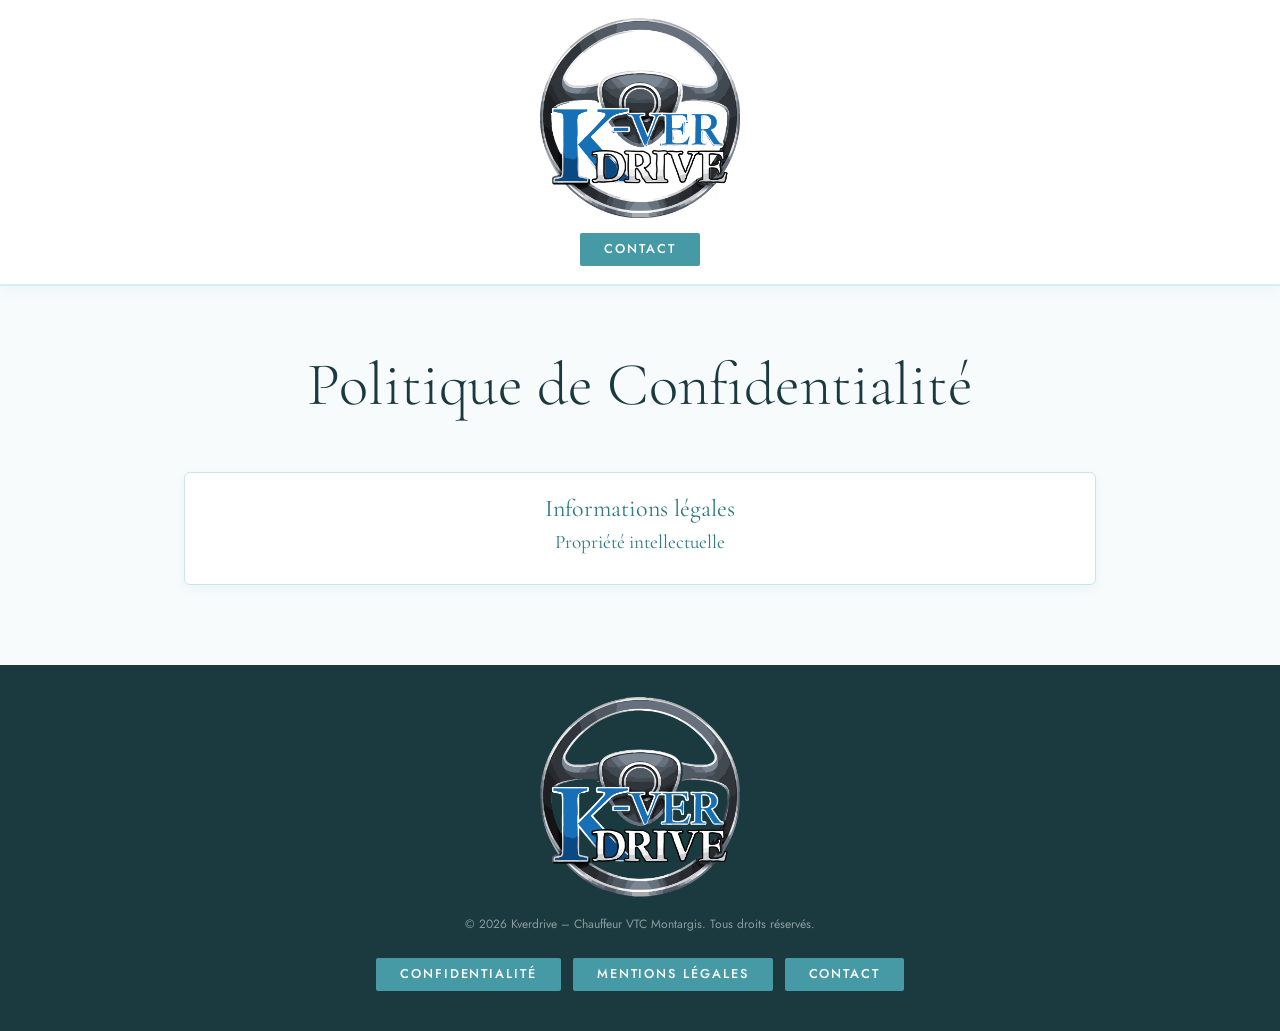
==== confidentialite.html @ d0c99789 "fix" ====
<!DOCTYPE html>
<html lang="fr">
<head>
    <meta charset="UTF-8">
    <meta name="viewport" content="width=device-width, initial-scale=1.0">
    <title>Politique de confidentialité - Kverdrive - Chauffeur VTC Montargis | Protection des données</title>
    <meta name="description" content="Politique de confidentialité de Kverdrive. Découvrez comment nous collectons, utilisons et protégeons vos données personnelles lors de vos réservations VTC à Montargis.">
    <meta name="keywords" content="politique confidentialité Kverdrive, protection données personnelles, RGPD chauffeur VTC, données clients Montargis">
    <meta name="robots" content="index, follow">
    <link rel="canonical" href="https://www.kverdrive.fr/kevin/confidentialite.html">
    <link rel="icon" type="image/png" sizes="32x32" href="kevin/img/v2.png">
    <link rel="icon" type="image/png" sizes="16x16" href="kevin/img/v2.png">

    <script type="application/ld+json">
    {
      "@context": "https://schema.org",
      "@type": "WebPage",
      "name": "Politique de confidentialité - Kverdrive",
      "description": "Politique de confidentialité et protection des données personnelles chez Kverdrive",
      "url": "https://www.kverdrive.fr/kevin/confidentialite.html",
      "mainEntity": {
        "@type": "TaxiService",
        "name": "Kverdrive",
        "address": {
          "@type": "PostalAddress",
          "addressLocality": "Montargis",
          "addressRegion": "Loiret",
          "addressCountry": "FR"
        }
      }
    }
    </script>

    <link rel="stylesheet" href="reset.css">
    <link rel="stylesheet" href="style.css">
    <link href="https://fonts.googleapis.com/css2?family=Cormorant+Garamond:wght@300;400;600&family=Jost:wght@300;400;500&display=swap" rel="stylesheet">
</head>
<body>

    <header class="header-center">
        <a href="index.html" class="logo-link">
            <div> <img src="img/logo_Kverdrive.png" alt="Logo Kverdrive - Chauffeur VTC Montargis"></div>
        </a>
        <a href="contact.html" class="bouton-de-page">Contact</a>
    </header>

    <main>
        <div class="Titre">
        <h1>Politique de Confidentialité</h1>
       </div>

       <div class="info-terms">
            <h2>Informations légales</h2>
            <h3>Propriété intellectuelle</h3>
        </div>
    </main>

    <footer>
        <a href="index.html" class="logo-link" title="Retour à l'accueil Kverdrive">
            <div><img src="img/logo_Kverdrive.png" alt="Logo Kverdrive - Retour à l'accueil"></div>
        </a>
        <p class="footer-copyright">&copy; 2026 Kverdrive – Chauffeur VTC Montargis. Tous droits réservés.</p>
        <div class="footer-links">
            <a href="confidentialite.html" class="bouton-de-page" title="Politique de confidentialité Kverdrive">Confidentialité</a>
            <a href="mentions-legales.html" class="bouton-de-page" title="Mentions légales Kverdrive">Mentions légales</a>
            <a href="contact.html" class="bouton-de-page" title="Contact Kverdrive">Contact</a>
        </div>
    </footer>

<script src="script.js"></script>
</body>
</html>
---- style.css ----
*, *::before, *::after {
    box-sizing: border-box;
    margin: 0;
    padding: 0;
}

body {
    font-family: 'Jost', sans-serif;
    background: #f7fbfc;
    color: #1a3a3f;
    min-height: 100vh;
    display: flex;
    flex-direction: column;
}

body p {
    font-size: 1rem;
    color: #5a8088;
    line-height: 1.6;
    text-align: center;
}

.Gras {
    font-weight: bold;
    color: #2e7a85;
}

header {
    display: flex;
    align-items: center;
    justify-content: center;
    padding: 18px 48px;
    background: #ffffff;
    border-bottom: 2px solid #d4eef1;
    top: 0;
    z-index: 100;
    box-shadow: 0 2px 16px rgba(70,154,165,0.07);
    flex-direction: column;
    gap: 12px;
}

header .logo-link {
    justify-content: center;
}

header .logo-link div {
    text-align: center;
}

header .logo-link img {
    height: 200px;
    width: auto;
}

.bouton-de-page {
    font-family: 'Jost', sans-serif;
    font-size: 0.8rem;
    font-weight: 500;
    letter-spacing: 0.15em;
    text-transform: uppercase;
    color: #ffffff;
    background: #469AA5;
    text-decoration: none;
    padding: 10px 24px;
    border-radius: 2px;
    transition: background 0.2s, transform 0.15s;
    border: none;
    cursor: pointer;
}

.bouton-de-page:hover {
    background: #2e7a85;
    transform: translateY(-1px);
}

main {
    flex: 1;
    max-width: 960px;
    width: 100%;
    margin: 0 auto;
    padding: 0 24px 60px;
}

main .Titre {
    text-align: center;
    padding: 64px 0 40px;
}

main .Titre h1 {
    font-family: 'Cormorant Garamond', serif;
    font-size: clamp(2.4rem, 5vw, 3.8rem);
    font-weight: 300;
    line-height: 1.15;
    color: #1a3a3f;
    margin-bottom: 12px;
}

main .Titre .Titre-Desc {
    color: #5a8088;
    margin-top: 8px;
}

.main-nav {
    display: flex;
    justify-content: center;
    gap: 12px;
    margin-bottom: 40px;
}

.nav-btn {
    font-family: 'Jost', sans-serif;
    font-size: 0.85rem;
    font-weight: 500;
    letter-spacing: 0.12em;
    text-transform: uppercase;
    color: #469AA5;
    background: #ffffff;
    text-decoration: none;
    padding: 12px 32px;
    border-radius: 2px;
    border: 2px solid #469AA5;
    transition: all 0.2s;
}

.nav-btn:hover,
.nav-btn.active {
    background: #469AA5;
    color: #ffffff;
}

.section {
    display: none;
}

.section.active {
    display: block;
}

.section.active img {
    display: block;
    max-width: 100%;
    width: auto;
    height: 200px;
    border-radius: 6px;
    margin: 16px auto 20px;
}

.section-title {
    font-family: 'Cormorant Garamond', serif;
    font-size: 2rem;
    font-weight: 400;
    color: #2e7a85;
    text-align: center;
    margin-bottom: 8px;
}

.section-intro {
    text-align: center;
    color: #5a8088;
    font-size: 0.95rem;
    margin-bottom: 32px;
    max-width: 600px;
    margin-left: auto;
    margin-right: auto;
}



.sub-nav {
    display: flex;
    justify-content: center;
    gap: 8px;
    margin-bottom: 32px;
    flex-wrap: wrap;
}

.sub-btn {
    font-family: 'Jost', sans-serif;
    font-size: 0.82rem;
    font-weight: 400;
    letter-spacing: 0.1em;
    color: #469AA5;
    background: transparent;
    padding: 8px 20px;
    border-radius: 20px;
    border: 1.5px solid #7ec4cc;
    cursor: pointer;
    transition: all 0.2s;
}


.sub-btn:hover,
.sub-btn.active {
    background: #d4eef1;
    border-color: #469AA5;
    color: #2e7a85;
    font-weight: 500;
}

.sub-section {
    display: none;
}

.sub-section.active {
    display: block;
}

.cards-grid {
    display: grid;
    grid-template-columns: repeat(auto-fit, minmax(240px, 1fr));
    gap: 20px;
    margin-top: 8px;
    margin-bottom: 15px;
}

.card {
    background: #ffffff;
    border: 1px solid #c8e4e8;
    border-radius: 6px;
    padding: 28px 24px;
    text-align: center;
    transition: box-shadow 0.2s, transform 0.2s;
    position: relative;
    overflow: hidden;
}

.card::before {
    content: '';
    position: absolute;
    top: 0;
    left: 0;
    right: 0;
    height: 3px;
    opacity: 0;
    transition: opacity 0.2s;
}

.card:hover {
    box-shadow: 0 8px 28px rgba(70,154,165,0.12);
    transform: translateY(-3px);
}

.card:hover::before {
    opacity: 1;
}

.card-icon {
    font-size: 2rem;
    margin-bottom: 12px;
}

.card h3 {
    font-family: 'Cormorant Garamond', serif;
    font-size: 1.2rem;
    font-weight: 600;
    color: #2e7a85;
    margin-bottom: 8px;
}

.card p {
    font-size: 0.88rem;
    color: #5a8088;
    line-height: 1.6;
}

.contact-section {
    max-width: 640px;
    margin: 0 auto;
    display: block !important;
}

form {
    background: #ffffff;
    border: 1px solid #c8e4e8;
    border-radius: 8px;
    padding: 40px;
    box-shadow: 0 4px 24px rgba(70,154,165,0.07);
}

.form-row {
    display: grid;
    grid-template-columns: 1fr 1fr;
    gap: 16px;
}

.form-group {
    display: flex;
    flex-direction: column;
    margin-bottom: 20px;
}

label {
    font-size: 0.78rem;
    font-weight: 500;
    letter-spacing: 0.12em;
    text-transform: uppercase;
    color: #2e7a85;
    margin-bottom: 6px;
}

input,
textarea,
select {
    font-family: 'Jost', sans-serif;
    font-size: 0.95rem;
    color: #1a3a3f;
    background: #f7fbfc;
    border: 1.5px solid #c8e4e8;
    border-radius: 4px;
    padding: 12px 14px;
    outline: none;
    transition: border-color 0.2s, box-shadow 0.2s;
    -webkit-appearance: none;
    appearance: none;
}

input:focus,
textarea:focus,
select:focus {
    border-color: #469AA5;
    box-shadow: 0 0 0 3px rgba(70,154,165,0.12);
    background-color: #ffffff;
}

textarea {
    min-height: 130px;
    resize: vertical;
}

.btn-submit {
    width: 100%;
    font-family: 'Jost', sans-serif;
    font-size: 0.85rem;
    font-weight: 500;
    letter-spacing: 0.18em;
    text-transform: uppercase;
    color: #ffffff;
    background: #469AA5;
    border: none;
    border-radius: 4px;
    padding: 14px;
    cursor: pointer;
    transition: background 0.2s, transform 0.15s;
    margin-top: 4px;
}

.btn-submit:hover {
    background: #2e7a85;
    transform: translateY(-1px);
}

.info-terms {
    background: #ffffff;
    border: 1px solid #c8e4e8;
    border-radius: 6px;
    padding: 24px;
    margin-bottom: 20px;
    box-shadow: 0 4px 12px rgba(70,154,165,0.07);
}
.info-terms h2 {
    font-family: 'Cormorant Garamond', serif;
    font-size: 1.5rem;
    font-weight: 400;
    color: #2e7a85;
    margin-bottom: 12px;
    text-align: center;
}
.info-terms h3 {
    font-family: 'Cormorant Garamond', serif;
    font-size: 1.2rem;
    font-weight: 400;
    color: #2e7a85;
    margin-bottom: 8px;
    text-align: center;
}
.info-terms li {
    font-size: 0.95rem;
    color: #5a8088;
    line-height: 1.6;
    text-align: center;
}



footer {
    background: #1a3a3f;
    color: rgba(255,255,255,0.6);
    text-align: center;
    padding: 32px 24px;
    font-size: 0.82rem;
    display: flex;
    flex-direction: column;
    align-items: center;
    gap: 16px;
}

footer .logo-link img {
    height: 200px;
    width: auto;
}


.footer-copyright {
    margin: 0;
    color: rgba(255,255,255,0.5);
    font-size: 0.75rem;
}

.footer-links {
    display: flex;
    flex-wrap: wrap;
    justify-content: center;
    gap: 12px;
    align-items: center;
    font-size: 0.75rem;
    padding: 8px 16px;
}

.carousel {
    margin: 20px auto 40px auto;
    width: 100%;
    max-width: 760px;
}

.carousel .flickity-viewport {
    overflow: hidden;
}

.carousel-cell {
    width: 100%;
    min-width: 100%;
    margin-right: 0;
}

.carousel-cell img {
    display: block;
    width: auto;
    height: 150px;
}

@media (max-width: 600px) {
    header { padding: 14px 20px; }
    .logo-text { font-size: 1.1rem; }
    .form-row { grid-template-columns: 1fr; }
    form { padding: 24px 18px; }
    h1 { font-size: 2rem; }
}
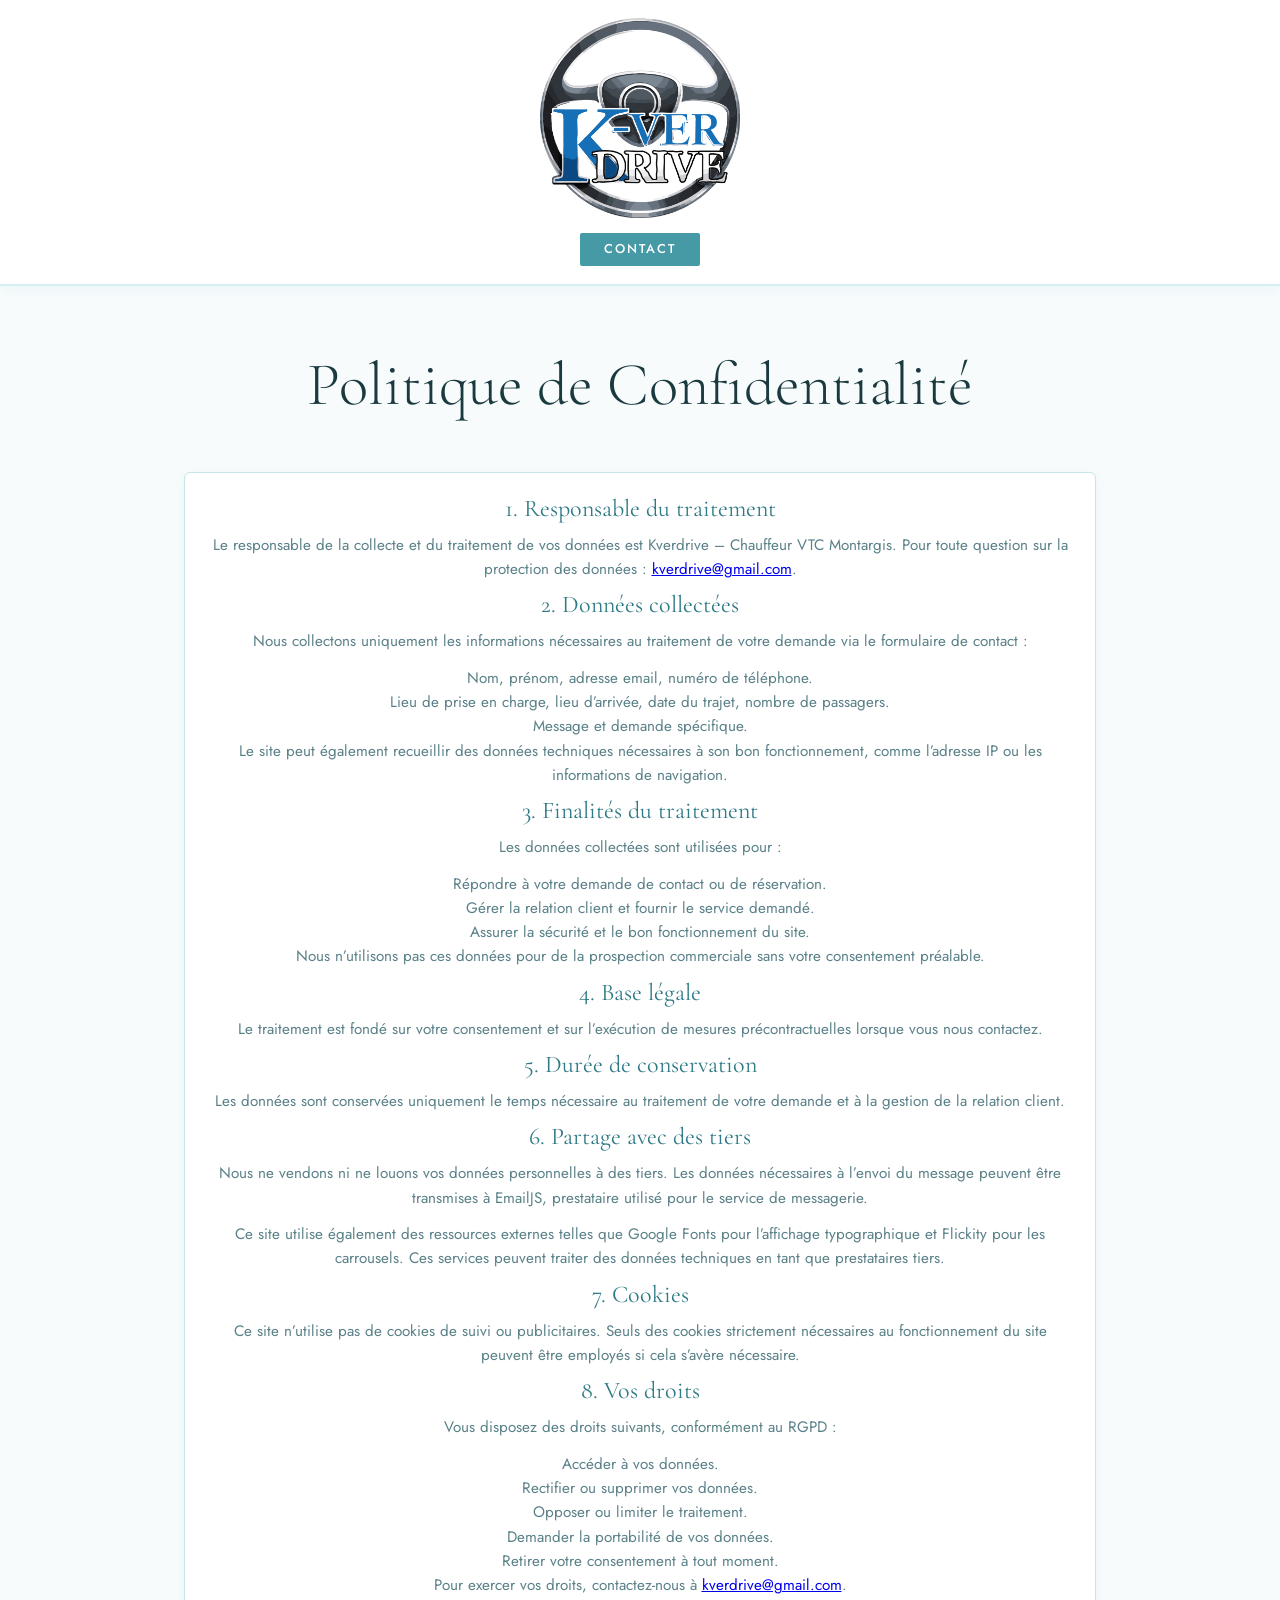
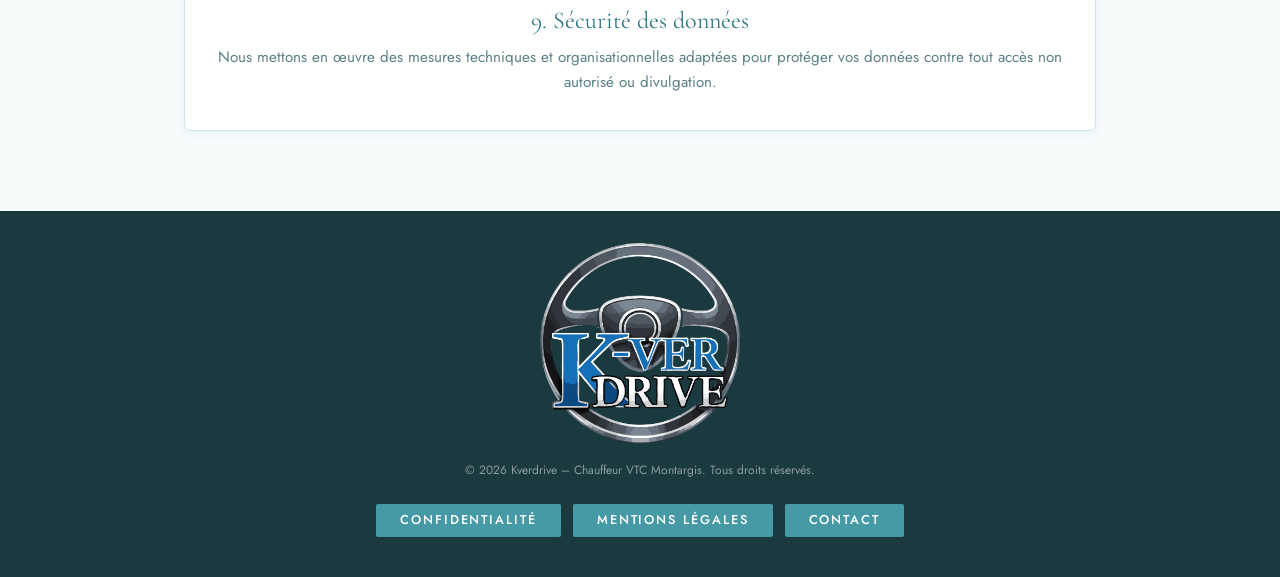
==== commit 4a474bf7: "Bump last" ====
--- a/confidentialite.html
+++ b/confidentialite.html
@@ -10,26 +10,6 @@
     <link rel="canonical" href="https://www.kverdrive.fr/kevin/confidentialite.html">
     <link rel="icon" type="image/png" sizes="32x32" href="kevin/img/v2.png">
     <link rel="icon" type="image/png" sizes="16x16" href="kevin/img/v2.png">
-
-    <script type="application/ld+json">
-    {
-      "@context": "https://schema.org",
-      "@type": "WebPage",
-      "name": "Politique de confidentialité - Kverdrive",
-      "description": "Politique de confidentialité et protection des données personnelles chez Kverdrive",
-      "url": "https://www.kverdrive.fr/kevin/confidentialite.html",
-      "mainEntity": {
-        "@type": "TaxiService",
-        "name": "Kverdrive",
-        "address": {
-          "@type": "PostalAddress",
-          "addressLocality": "Montargis",
-          "addressRegion": "Loiret",
-          "addressCountry": "FR"
-        }
-      }
-    }
-    </script>
 
     <link rel="stylesheet" href="reset.css">
     <link rel="stylesheet" href="style.css">
@@ -50,9 +30,57 @@
        </div>
 
        <div class="info-terms">
-            <h2>Informations légales</h2>
-            <h3>Propriété intellectuelle</h3>
-        </div>
+            <h2>1. Responsable du traitement</h2>
+            <p>Le responsable de la collecte et du traitement de vos données est Kverdrive – Chauffeur VTC Montargis.
+            Pour toute question sur la protection des données : <a href="mailto:kverdrive@gmail.com">kverdrive@gmail.com</a>.</p>
+
+            <h2>2. Données collectées</h2>
+            <p>Nous collectons uniquement les informations nécessaires au traitement de votre demande via le formulaire de contact :</p>
+            <ul>
+                <li>Nom, prénom, adresse email, numéro de téléphone.</li>
+                <li>Lieu de prise en charge, lieu d’arrivée, date du trajet, nombre de passagers.</li>
+                <li>Message et demande spécifique.</li>
+            </ul>
+            <p>Le site peut également recueillir des données techniques nécessaires à son bon fonctionnement, comme l’adresse IP ou les informations de navigation.</p>
+
+            <h2>3. Finalités du traitement</h2>
+            <p>Les données collectées sont utilisées pour :</p>
+            <ul>
+                <li>Répondre à votre demande de contact ou de réservation.</li>
+                <li>Gérer la relation client et fournir le service demandé.</li>
+                <li>Assurer la sécurité et le bon fonctionnement du site.</li>
+            </ul>
+            <p>Nous n’utilisons pas ces données pour de la prospection commerciale sans votre consentement préalable.</p>
+
+            <h2>4. Base légale</h2>
+            <p>Le traitement est fondé sur votre consentement et sur l’exécution de mesures précontractuelles lorsque vous nous contactez.</p>
+
+            <h2>5. Durée de conservation</h2>
+            <p>Les données sont conservées uniquement le temps nécessaire au traitement de votre demande et à la gestion de la relation client.</p>
+
+            <h2>6. Partage avec des tiers</h2>
+            <p>Nous ne vendons ni ne louons vos données personnelles à des tiers.
+            Les données nécessaires à l’envoi du message peuvent être transmises à EmailJS, prestataire utilisé pour le service de messagerie.</p>
+            <p>Ce site utilise également des ressources externes telles que Google Fonts pour l’affichage typographique et Flickity pour les carrousels. Ces services peuvent traiter des données techniques en tant que prestataires tiers.</p>
+
+            <h2>7. Cookies</h2>
+            <p>Ce site n’utilise pas de cookies de suivi ou publicitaires.
+            Seuls des cookies strictement nécessaires au fonctionnement du site peuvent être employés si cela s’avère nécessaire.</p>
+
+            <h2>8. Vos droits</h2>
+            <p>Vous disposez des droits suivants, conformément au RGPD :</p>
+            <ul>
+                <li>Accéder à vos données.</li>
+                <li>Rectifier ou supprimer vos données.</li>
+                <li>Opposer ou limiter le traitement.</li>
+                <li>Demander la portabilité de vos données.</li>
+                <li>Retirer votre consentement à tout moment.</li>
+            </ul>
+            <p>Pour exercer vos droits, contactez-nous à <a href="mailto:kverdrive@gmail.com">kverdrive@gmail.com</a>.</p>
+
+            <h2>9. Sécurité des données</h2>
+            <p>Nous mettons en œuvre des mesures techniques et organisationnelles adaptées pour protéger vos données contre tout accès non autorisé ou divulgation.</p>
+        </div> 
     </main>
 
     <footer>
--- a/style.css
+++ b/style.css
@@ -100,12 +100,32 @@
     margin-top: 8px;
 }
 
+.h2 {
+    font-family: 'Cormorant Garamond', serif;
+    font-size: 1.5rem;
+    font-weight: 400;
+    color: #2e7a85;
+    text-align: center;
+    margin-bottom: 8px;
+}
+
+.h3 {
+    font-family: 'Cormorant Garamond', serif;
+    font-size: 1.2rem;
+    font-weight: 400;
+    color: #2e7a85;
+    text-align: center;
+    margin-bottom: 8px;
+}
+
 .main-nav {
     display: flex;
     justify-content: center;
     gap: 12px;
     margin-bottom: 40px;
 }
+
+
 
 .nav-btn {
     font-family: 'Jost', sans-serif;
@@ -380,6 +400,13 @@
     text-align: center;
 }
 
+.info-terms p {
+    font-size: 0.95rem;
+    color: #5a8088;
+    line-height: 1.6;
+    text-align: center;
+    margin-bottom: 12px;
+}
 
 
 footer {
